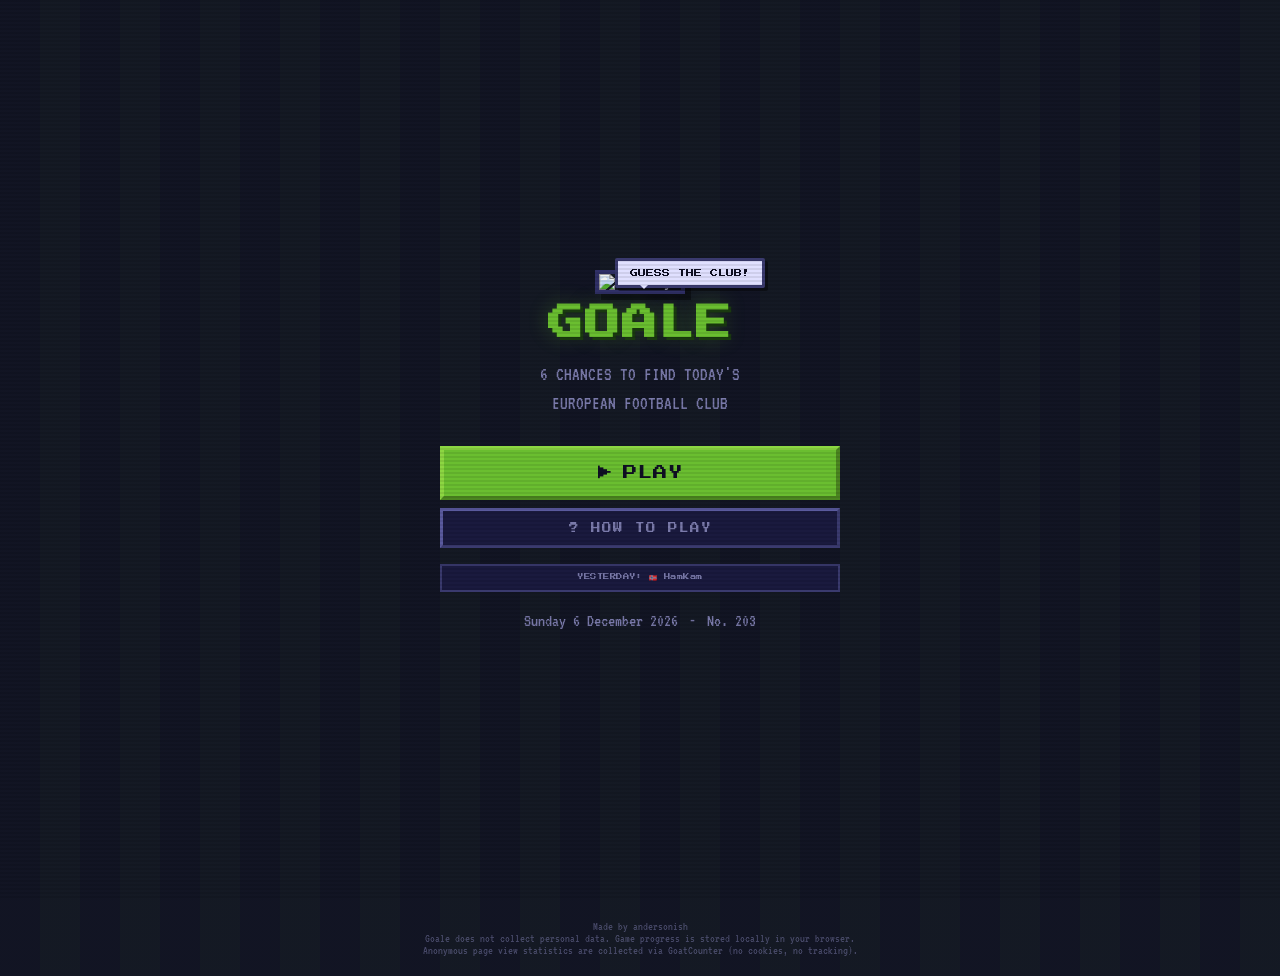
==== index.html @ 018b6a88 "Add SEO improvements: canonical URL, structured data, hreflang, lastmod - Canonical link to avoid du" ====
<!DOCTYPE html>
<html lang="en" xml:lang="en">
<head>
  <meta charset="UTF-8">
  <meta name="viewport" content="width=device-width, initial-scale=1.0">
  <title>Goale — Guess the Club</title>
  <meta name="google-site-verification" content="Tf5qrPupI59DS6K3_4mb2wxy45Oyy7iLuvzYFdG92oQ">
  <meta name="description" content="A daily Wordle-style guessing game for European football clubs. 6 chances to find today's club!">
  <meta property="og:title" content="Goale — Guess the Club">
  <meta property="og:description" content="Can you guess today's European football club in 6 tries? New puzzle every day!">
  <meta property="og:image" content="https://goale.app/og-image.png">
  <meta property="og:url" content="https://goale.app/">
  <meta property="og:type" content="website">
  <meta name="twitter:card" content="summary_large_image">
  <meta name="twitter:title" content="Goale — Guess the Club">
  <meta name="twitter:description" content="Can you guess today's European football club in 6 tries?">
  <meta name="twitter:image" content="https://goale.app/og-image.png">
  <link rel="canonical" href="https://goale.app/">
  <link rel="icon" href="favicon.svg">
  <link rel="preconnect" href="https://fonts.googleapis.com">
  <link rel="preconnect" href="https://fonts.gstatic.com" crossorigin>
  <link href="https://fonts.googleapis.com/css2?family=Press+Start+2P&family=VT323&display=swap" rel="stylesheet">
  <link rel="stylesheet" href="style.css?v=5">
  <script type="application/ld+json">
  {
    "@context": "https://schema.org",
    "@type": "WebApplication",
    "name": "Goale",
    "url": "https://goale.app",
    "description": "A daily Wordle-style guessing game for European football clubs. 6 chances to find today's club!",
    "applicationCategory": "Game",
    "genre": "Puzzle",
    "operatingSystem": "Any",
    "offers": { "@type": "Offer", "price": "0", "priceCurrency": "USD" },
    "author": { "@type": "Person", "name": "andersonish" },
    "inLanguage": "en"
  }
  </script>
</head>
<body>
  <div class="scanlines"></div>

  <!-- Landing page -->
  <div id="landing">
    <div class="landing-content">
      <div class="landing-logo">
        <div class="hero-wrapper">
          <div class="speech-bubble">GUESS THE CLUB!</div>
          <img class="landing-hero" src="hero.png" alt="The Manager" draggable="false">
        </div>
        <h1 class="logo-text">GOALE</h1>
      </div>
      <p class="landing-desc">6 CHANCES TO FIND TODAY'S<br>EUROPEAN FOOTBALL CLUB</p>
      <button id="play-btn"><span>&#9654;</span><span>PLAY</span></button>
      <button id="landing-help-btn">? HOW TO PLAY</button>
      <div id="yesterday" class="yesterday hidden"></div>
      <div class="landing-meta">
        <span id="landing-date"></span>
        <span class="landing-dot">-</span>
        <span id="landing-number"></span>
      </div>
    </div>
  </div>

  <!-- Game view -->
  <div id="game" class="hidden">
    <header>
      <h1 id="logo-btn" style="cursor:pointer">GOALE</h1>
      <div class="header-right">
        <button id="stats-btn" title="Statistics">STATS</button>
        <button id="help-btn" title="How to play">?</button>
      </div>
    </header>

    <div class="guess-legend">
      <span class="legend-item"><span class="legend-box correct"></span> RIGHT SPOT</span>
      <span class="legend-item"><span class="legend-box close"></span> WRONG SPOT</span>
      <span class="legend-item"><span class="legend-box wrong"></span> NOT IN NAME</span>
    </div>

    <main>
      <div id="progress-bar"></div>
      <div id="guesses-container"></div>

      <div id="result-container" class="hidden">
        <div id="result-message"></div>
        <div id="countdown"></div>
        <button id="share-btn">SHARE RESULT</button>
      </div>

      <div id="input-area">
        <div class="input-wrapper">
          <input type="text" id="club-input" placeholder="TYPE A CLUB NAME..." autocomplete="off">
          <button id="guess-btn">GUESS</button>
        </div>
        <div id="autocomplete-list" class="hidden"></div>
      </div>
    </main>
  </div>

  <div id="help-modal" class="modal hidden">
    <div class="modal-content">
      <button class="modal-close">X</button>
      <h2>HOW TO PLAY</h2>
      <p>GUESS THE EUROPEAN FOOTBALL CLUB IN 6 TRIES.</p>

      <div class="help-section">
        <h3>LETTERS</h3>
        <p>EACH LETTER IS COLORED:</p>
        <div class="help-letters">
          <div class="letter-tile correct">A</div>
          <div class="letter-tile close">R</div>
          <div class="letter-tile wrong">S</div>
          <div class="letter-tile wrong">E</div>
        </div>
        <div class="help-legend">
          <div><span class="legend-box correct"></span> = RIGHT LETTER, RIGHT SPOT</div>
          <div><span class="legend-box close"></span> = RIGHT LETTER, WRONG SPOT</div>
          <div><span class="legend-box wrong"></span> = LETTER NOT IN NAME</div>
        </div>
      </div>

      <div class="help-section">
        <h3>CLUES</h3>
        <div class="help-clues">
          <div class="help-row">
            <span class="help-label">LEAGUE</span>
            <span class="pill close">CHAMPIONSHIP</span>
          </div>
          <div class="help-detail">GREEN = EXACT MATCH, YELLOW = RIGHT COUNTRY WRONG LEAGUE, RED = WRONG</div>
          <div class="help-row">
            <span class="help-label">FOUNDED</span>
            <span class="pill wrong">1905 &#9650;</span>
          </div>
          <div class="help-detail">ARROW SHOWS IF ANSWER IS HIGHER OR LOWER</div>
          <div class="help-row">
            <span class="help-label">STADIUM</span>
            <span class="pill wrong">40K &#9660;</span>
          </div>
          <div class="help-row">
            <span class="help-label">NAME</span>
            <span class="pill close">3/7 LETTERS</span>
          </div>
          <div class="help-detail">MATCHING LETTERS OUT OF ANSWER LENGTH</div>
        </div>
      </div>

      <p class="help-footer">A NEW CLUB EVERY DAY!</p>
    </div>
  </div>

  <div id="stats-modal" class="modal hidden">
    <div class="modal-content">
      <button class="modal-close">X</button>
      <h2>STATISTICS</h2>
      <div id="stats-body">
        <div class="stat-item"><span id="stat-played">0</span><label>PLAYED</label></div>
        <div class="stat-item"><span id="stat-won">0</span><label>WON</label></div>
        <div class="stat-item"><span id="stat-streak">0</span><label>STREAK</label></div>
        <div class="stat-item"><span id="stat-max">0</span><label>BEST</label></div>
      </div>
    </div>
  </div>

  <footer class="privacy">
    <div class="made-by">Made by andersonish</div>
    <div class="privacy-text">Goale does not collect personal data. Game progress is stored locally in your browser. Anonymous page view statistics are collected via GoatCounter (no cookies, no tracking).</div>
  </footer>

  <div id="toast" class="hidden"></div>

  <script src="app.js?v=5"></script>
  <script data-goatcounter="https://goale.goatcounter.com/count" async src="//gc.zgo.at/count.js"></script>
</body>
</html>
---- style.css ----
*,*::before,*::after{box-sizing:border-box;margin:0;padding:0}

:root{
  --bg:#0f0f23;
  --card:#1a1a3e;
  --card-border:#3a3a6e;
  --text:#e0e0ff;
  --text-dim:#7a7aaa;
  --green:#6abe30;
  --green-bg:#1a3a10;
  --yellow:#fbf236;
  --yellow-bg:#3a3a10;
  --red:#ac3232;
  --red-bg:#3a1010;
  --gray:#3f3f74;
  --blue:#5b6ee1;
  --pixel-font:'Press Start 2P',monospace;
  --body-font:'VT323',monospace;
}

html{font-size:16px}
body{
  font-family:var(--body-font);
  background:var(--bg);
  background-image:
    repeating-linear-gradient(
      90deg,
      rgba(106,190,48,.03) 0px,
      rgba(106,190,48,.03) 40px,
      rgba(106,190,48,.06) 40px,
      rgba(106,190,48,.06) 80px
    );
  color:var(--text);
  min-height:100dvh;
  display:flex;
  flex-direction:column;
  position:relative;
  image-rendering:pixelated;
}

/* CRT scanline overlay */
.scanlines{
  position:fixed;inset:0;
  background:repeating-linear-gradient(
    0deg,
    transparent,
    transparent 2px,
    rgba(0,0,0,.08) 2px,
    rgba(0,0,0,.08) 4px
  );
  pointer-events:none;
  z-index:999;
}

/* ── Landing page ── */
#landing{
  display:flex;align-items:center;justify-content:center;
  min-height:100dvh;
  padding:40px 20px;
  position:relative;z-index:1;
}
.landing-content{
  text-align:center;
  max-width:400px;width:100%;
  animation:fadeUp .5s ease;
}
@keyframes fadeUp{from{opacity:0;transform:translateY(16px)}to{opacity:1;transform:translateY(0)}}

.landing-logo{
  display:flex;flex-direction:column;align-items:center;
  margin-bottom:20px;
}
.hero-wrapper{
  position:relative;
  display:inline-block;
}
.speech-bubble{
  position:absolute;
  top:-12px;right:-80px;
  background:var(--text);color:var(--bg);
  font-family:var(--pixel-font);
  font-size:.5rem;
  padding:8px 12px;
  border:3px solid var(--card-border);
  border-radius:2px;
  white-space:nowrap;
  box-shadow:3px 3px 0 rgba(0,0,0,.4);
  animation:bobble 2s ease-in-out infinite;
  z-index:2;
}
.speech-bubble::after{
  content:'';position:absolute;
  bottom:-10px;left:20px;
  border:6px solid transparent;
  border-top-color:var(--text);
}
@keyframes bobble{0%,100%{transform:translateY(0)}50%{transform:translateY(-4px)}}
.landing-hero{
  width:220px;
  height:auto;
  margin-bottom:12px;
  border:4px solid var(--card-border);
  image-rendering:auto;
  filter:contrast(1.1) brightness(.95);
  box-shadow:6px 6px 0 rgba(0,0,0,.4);
}
.logo-text{
  font-family:var(--pixel-font);
  font-size:2.2rem;
  color:var(--green);
  text-shadow:3px 3px 0 #1a3a10, 0 0 20px rgba(106,190,48,.3);
  letter-spacing:2px;
}
.landing-tagline{
  font-family:var(--pixel-font);
  font-size:.7rem;
  color:var(--yellow);
  margin-bottom:8px;
  letter-spacing:1px;
}
.landing-desc{
  font-family:var(--body-font);
  font-size:1.2rem;
  color:var(--text-dim);
  line-height:1.5;
  margin-bottom:28px;
}

#play-btn{
  display:flex;align-items:center;justify-content:center;gap:10px;
  width:100%;
  font-family:var(--pixel-font);
  font-size:.9rem;
  background:var(--green);
  color:#0f0f23;
  border:4px solid #4b8520;
  border-top-color:#8cd642;
  border-left-color:#8cd642;
  padding:16px;
  cursor:pointer;
  letter-spacing:1px;
  margin-bottom:8px;
  transition:transform .1s;
}
#play-btn:hover{transform:scale(1.02)}
#play-btn:active{
  transform:scale(.98);
  border-top-color:#4b8520;
  border-left-color:#4b8520;
  border-bottom-color:#8cd642;
  border-right-color:#8cd642;
}

#landing-help-btn{
  display:flex;align-items:center;justify-content:center;gap:8px;
  width:100%;
  font-family:var(--pixel-font);
  font-size:.6rem;
  background:var(--card);
  color:var(--text-dim);
  border:3px solid var(--card-border);
  border-top-color:#5a5a9e;
  border-left-color:#5a5a9e;
  padding:12px;
  cursor:pointer;
  letter-spacing:1px;
}
#landing-help-btn:hover{color:var(--text);background:#22224a}

.yesterday{
  font-family:var(--pixel-font);
  font-size:.4rem;
  color:var(--text-dim);
  margin-top:16px;
  padding:8px 16px;
  border:2px solid var(--card-border);
  background:var(--card);
  letter-spacing:.5px;
}
.landing-meta{
  margin-top:20px;
  font-family:var(--body-font);
  font-size:1.1rem;
  color:var(--text-dim);
}
.landing-dot{margin:0 4px}

.privacy{
  text-align:center;
  font-family:var(--body-font);
  font-size:.75rem;
  color:var(--text-dim);
  opacity:.5;
  padding:20px 16px;
  max-width:480px;
  margin:0 auto;
}

/* ── Game view ── */
#game{display:flex;flex-direction:column;min-height:100dvh}

header{
  display:flex;
  justify-content:space-between;
  align-items:center;
  padding:10px 16px;
  border-bottom:3px solid var(--card-border);
  background:var(--card);
}
header h1{
  font-family:var(--pixel-font);
  font-size:.85rem;
  color:var(--green);
  text-shadow:2px 2px 0 #1a3a10;
  letter-spacing:1px;
}
.header-right{display:flex;gap:6px}
.header-right button{
  font-family:var(--pixel-font);
  font-size:.5rem;
  background:var(--gray);
  color:var(--text);
  border:2px solid #5a5a9e;
  border-top-color:#6a6aae;
  border-left-color:#6a6aae;
  padding:6px 10px;
  cursor:pointer;
}
.header-right button:hover{background:#4a4a84}

/* Legend bar */
.guess-legend{
  display:flex;
  justify-content:center;
  gap:12px;
  padding:8px 16px;
  background:rgba(26,26,62,.6);
  border-bottom:2px solid var(--card-border);
  font-family:var(--pixel-font);
  font-size:.4rem;
  color:var(--text-dim);
}
.legend-item{display:flex;align-items:center;gap:4px}
.legend-box{
  width:12px;height:12px;
  border:2px solid;
  display:inline-block;
}
.legend-box.correct{background:var(--green);border-color:#4b8520}
.legend-box.close{background:var(--yellow);border-color:#c8c020}
.legend-box.wrong{background:var(--gray);border-color:#2a2a54}

/* Main */
main{
  flex:1;display:flex;flex-direction:column;
  max-width:560px;width:100%;margin:0 auto;
  padding:12px;gap:8px;
  position:relative;z-index:1;
}

/* Progress bar */
#progress-bar{
  display:flex;justify-content:center;gap:6px;
  padding:4px 0;
}
.progress-dot{
  width:14px;height:14px;
  border:2px solid var(--card-border);
  border-radius:2px;
  background:var(--card);
  transition:background .3s,border-color .3s;
}
.progress-dot.used{
  background:var(--red-bg);border-color:var(--red);
}
.progress-dot.correct{
  background:var(--green-bg);border-color:var(--green);
}

/* Guess rows */
#guesses-container{display:flex;flex-direction:column;gap:8px}

.guess-row{
  background:var(--card);
  border:3px solid var(--card-border);
  padding:10px;
  opacity:0;transform:translateY(8px);
  animation:slideIn .3s ease forwards;
}
@keyframes slideIn{to{opacity:1;transform:translateY(0)}}

/* Letter tiles */
.letter-row{display:flex;flex-wrap:wrap;gap:3px;margin-bottom:8px}
.letter-tile{
  width:26px;height:30px;
  display:flex;align-items:center;justify-content:center;
  font-family:var(--pixel-font);
  font-size:.55rem;
  text-transform:uppercase;
  border:2px solid;
  animation:popIn .2s ease backwards;
}
.letter-tile:nth-child(1){animation-delay:.02s}
.letter-tile:nth-child(2){animation-delay:.04s}
.letter-tile:nth-child(3){animation-delay:.06s}
.letter-tile:nth-child(4){animation-delay:.08s}
.letter-tile:nth-child(5){animation-delay:.1s}
.letter-tile:nth-child(6){animation-delay:.12s}
.letter-tile:nth-child(7){animation-delay:.14s}
.letter-tile:nth-child(8){animation-delay:.16s}
.letter-tile:nth-child(9){animation-delay:.18s}
.letter-tile:nth-child(10){animation-delay:.2s}
.letter-tile:nth-child(11){animation-delay:.22s}
.letter-tile:nth-child(12){animation-delay:.24s}
.letter-tile:nth-child(13){animation-delay:.26s}
.letter-tile:nth-child(14){animation-delay:.28s}
.letter-tile:nth-child(15){animation-delay:.3s}
.letter-tile:nth-child(16){animation-delay:.32s}
.letter-tile:nth-child(17){animation-delay:.34s}
.letter-tile:nth-child(18){animation-delay:.36s}
.letter-tile:nth-child(19){animation-delay:.38s}
.letter-tile:nth-child(20){animation-delay:.4s}
.letter-tile:nth-child(21){animation-delay:.42s}
.letter-tile:nth-child(22){animation-delay:.44s}
.letter-tile:nth-child(23){animation-delay:.46s}
.letter-tile:nth-child(24){animation-delay:.48s}
.letter-tile:nth-child(25){animation-delay:.5s}

@keyframes popIn{
  0%{transform:scale(0);opacity:0}
  70%{transform:scale(1.1)}
  100%{transform:scale(1);opacity:1}
}

.letter-tile.correct{
  background:var(--green-bg);color:var(--green);
  border-color:#4b8520;
  text-shadow:0 0 6px rgba(106,190,48,.5);
}
.letter-tile.close{
  background:var(--yellow-bg);color:var(--yellow);
  border-color:#c8c020;
  text-shadow:0 0 6px rgba(251,242,54,.4);
}
.letter-tile.wrong{
  background:rgba(63,63,116,.3);color:var(--text-dim);
  border-color:#2a2a54;
}
.letter-tile.space{width:6px;background:transparent;border:none}

/* Hint pills grid */
.hints-row{
  display:grid;
  grid-template-columns:1fr 1fr 1fr 1fr;
  gap:4px;
  perspective:600px;
}

.hint-pill{
  display:flex;flex-direction:column;
  align-items:center;justify-content:center;
  gap:1px;
  min-height:38px;
  padding:4px 6px;
  border:2px solid;
  text-align:center;
  font-family:var(--body-font);
  animation:flipIn .4s ease backwards;
}
.hint-pill:nth-child(1){animation-delay:.3s}
.hint-pill:nth-child(2){animation-delay:.5s}
.hint-pill:nth-child(3){animation-delay:.7s}
.hint-pill:nth-child(4){animation-delay:.9s}

@keyframes flipIn{
  0%{transform:rotateX(90deg);opacity:0}
  60%{transform:rotateX(-10deg);opacity:1}
  100%{transform:rotateX(0deg);opacity:1}
}
.hint-pill .label{
  font-family:var(--pixel-font);
  font-size:.35rem;
  text-transform:uppercase;
  letter-spacing:.5px;
  opacity:.7;
}
.hint-pill .value{font-size:1.1rem;font-weight:bold;overflow:hidden;text-overflow:ellipsis;white-space:nowrap;max-width:100%}
.hint-pill .arrow{font-size:.9rem}

.hint-pill.correct{
  background:var(--green-bg);color:var(--green);
  border-color:#4b8520;
}
.hint-pill.close{
  background:var(--yellow-bg);color:var(--yellow);
  border-color:#c8c020;
}
.hint-pill.wrong{
  background:var(--red-bg);color:var(--red);
  border-color:#5a1010;
}

.color-cell{
  display:flex;flex-direction:column;align-items:center;justify-content:center;
  gap:2px;padding:4px 8px;
}
.color-cell .label{
  font-family:var(--pixel-font);
  font-size:.35rem;opacity:.7;
}
.color-dot{
  width:22px;height:22px;
  border:3px solid var(--gray);
}
.color-dot.match{
  border-color:var(--green);
  box-shadow:0 0 8px rgba(106,190,48,.6);
}

/* Input area */
#input-area{
  position:relative;
  padding-top:8px;
  border-top:3px solid var(--card-border);
}
.input-wrapper{display:flex;gap:6px}
#club-input{
  flex:1;
  background:#12123a;
  border:3px solid var(--card-border);
  padding:12px 14px;
  color:var(--text);
  font-family:var(--body-font);
  font-size:1.2rem;
  outline:none;
}
#club-input:focus{border-color:var(--green)}
#club-input::placeholder{color:var(--text-dim);font-size:1rem}
#club-input:disabled{opacity:.4}

#guess-btn{
  font-family:var(--pixel-font);
  font-size:.55rem;
  background:var(--green);
  color:#0f0f23;
  border:3px solid #4b8520;
  border-top-color:#8cd642;
  border-left-color:#8cd642;
  padding:12px 18px;
  cursor:pointer;
  letter-spacing:.5px;
}
#guess-btn:hover{background:#7ace40}
#guess-btn:active{
  border-top-color:#4b8520;border-left-color:#4b8520;
  border-bottom-color:#8cd642;border-right-color:#8cd642;
}
#guess-btn:disabled{opacity:.3;cursor:default}

/* Autocomplete */
#autocomplete-list{
  position:absolute;
  bottom:100%;
  left:0;right:0;
  background:#12123a;
  border:3px solid var(--card-border);
  max-height:240px;
  overflow-y:auto;
  margin-bottom:4px;
  z-index:10;
}
.ac-item{
  padding:10px 14px;
  cursor:pointer;
  font-family:var(--body-font);
  font-size:1.1rem;
  display:flex;align-items:center;gap:8px;
  border-bottom:2px solid #1a1a4e;
}
.ac-item:last-child{border-bottom:none}
.ac-item:hover,.ac-item.active{background:#1a1a5e;color:var(--yellow)}
.ac-item .ac-flag{font-size:1.1rem}
.ac-item .ac-league{font-size:.9rem;color:var(--text-dim);margin-left:auto}

/* Result */
#result-container{
  text-align:center;
  padding:16px;
  background:var(--card);
  border:3px solid var(--card-border);
}
#result-message{
  font-family:var(--pixel-font);
  font-size:.65rem;
  margin-bottom:8px;
  line-height:1.8;
}
#countdown{
  font-family:var(--pixel-font);
  font-size:.45rem;
  color:var(--yellow);
  margin-bottom:12px;
  letter-spacing:1px;
}
#share-btn{
  font-family:var(--pixel-font);
  font-size:.5rem;
  background:var(--blue);
  color:var(--text);
  border:3px solid #4a5ab0;
  border-top-color:#7a8af0;
  border-left-color:#7a8af0;
  padding:10px 20px;
  cursor:pointer;
  letter-spacing:.5px;
}
#share-btn:hover{background:#6b7ef1}

/* Modals */
.modal{
  position:fixed;inset:0;
  background:rgba(0,0,0,.8);
  display:flex;align-items:center;justify-content:center;
  z-index:100;
}
.modal-content{
  background:var(--card);
  border:4px solid var(--card-border);
  padding:24px;
  max-width:420px;width:90%;
  position:relative;
  box-shadow:8px 8px 0 rgba(0,0,0,.4);
}
.modal-close{
  position:absolute;top:8px;right:10px;
  background:var(--red);
  border:2px solid #7a1a1a;
  color:var(--text);
  font-family:var(--pixel-font);
  font-size:.5rem;
  padding:4px 8px;
  cursor:pointer;
}
.modal-close:hover{background:#cc4242}
.modal h2{
  font-family:var(--pixel-font);
  font-size:.7rem;
  margin-bottom:14px;
  color:var(--green);
  text-shadow:2px 2px 0 #1a3a10;
}
.modal p{
  font-family:var(--body-font);
  font-size:1.1rem;
  color:var(--text-dim);
  margin-bottom:10px;
  line-height:1.5;
}

/* Help */
.help-section{
  margin:14px 0;
  padding:10px;
  border:2px solid var(--card-border);
  background:rgba(0,0,0,.2);
}
.help-section h3{
  font-family:var(--pixel-font);
  font-size:.5rem;
  margin-bottom:8px;
  color:var(--yellow);
}
.help-letters{display:flex;gap:3px;margin-bottom:8px}
.help-letters .letter-tile{width:28px;height:32px;font-size:.6rem}

.help-legend{
  font-family:var(--body-font);
  font-size:1rem;
  color:var(--text-dim);
  line-height:1.8;
}
.help-legend .legend-box{vertical-align:middle;margin-right:4px}

.help-clues{display:flex;flex-direction:column;gap:6px}
.help-row{display:flex;align-items:center;gap:8px;font-size:1rem}
.help-label{
  font-family:var(--pixel-font);
  font-size:.35rem;
  min-width:52px;
  color:var(--text-dim);
}
.help-detail{
  font-family:var(--body-font);
  font-size:.9rem;
  color:var(--text-dim);
  padding-left:60px;
  margin-bottom:4px;
}
.pill{
  font-family:var(--body-font);
  padding:4px 10px;
  font-size:1rem;
  border:2px solid;
}
.pill.correct{background:var(--green-bg);color:var(--green);border-color:#4b8520}
.pill.close{background:var(--yellow-bg);color:var(--yellow);border-color:#c8c020}
.pill.wrong{background:var(--red-bg);color:var(--red);border-color:#5a1010}
.help-footer{
  margin-top:12px;
  font-family:var(--pixel-font);
  font-size:.4rem;
  color:var(--text-dim);
}

/* Stats */
#stats-body{display:flex;gap:16px;justify-content:center}
.stat-item{
  display:flex;flex-direction:column;align-items:center;gap:4px;
  padding:8px 12px;
  border:2px solid var(--card-border);
  background:rgba(0,0,0,.2);
}
.stat-item span{
  font-family:var(--pixel-font);
  font-size:1.2rem;
  color:var(--green);
  text-shadow:1px 1px 0 #1a3a10;
}
.stat-item label{
  font-family:var(--pixel-font);
  font-size:.3rem;
  color:var(--text-dim);
  letter-spacing:.5px;
}

/* Toast */
#toast{
  position:fixed;top:70px;left:50%;transform:translateX(-50%);
  background:var(--yellow);color:#0f0f23;
  padding:10px 24px;
  font-family:var(--pixel-font);
  font-size:.5rem;
  border:3px solid #c8c020;
  z-index:200;
  box-shadow:4px 4px 0 rgba(0,0,0,.4);
  animation:fadeInOut 2s ease forwards;
}
@keyframes fadeInOut{
  0%{opacity:0;transform:translateX(-50%) translateY(-8px)}
  15%{opacity:1;transform:translateX(-50%) translateY(0)}
  85%{opacity:1;transform:translateX(-50%) translateY(0)}
  100%{opacity:0;transform:translateX(-50%) translateY(-8px)}
}

.hidden{display:none!important}

::-webkit-scrollbar{width:6px}
::-webkit-scrollbar-track{background:var(--bg)}
::-webkit-scrollbar-thumb{background:var(--gray)}

@media(max-width:480px){
  .letter-tile{width:20px;height:24px;font-size:.45rem}
  .hints-row{grid-template-columns:1fr 1fr;gap:4px}
  .color-cell{grid-column:span 2;flex-direction:row;gap:8px}
  main{padding:8px}
  .logo-text{font-size:1.6rem}
  .guess-legend{font-size:.35rem;gap:6px}
}
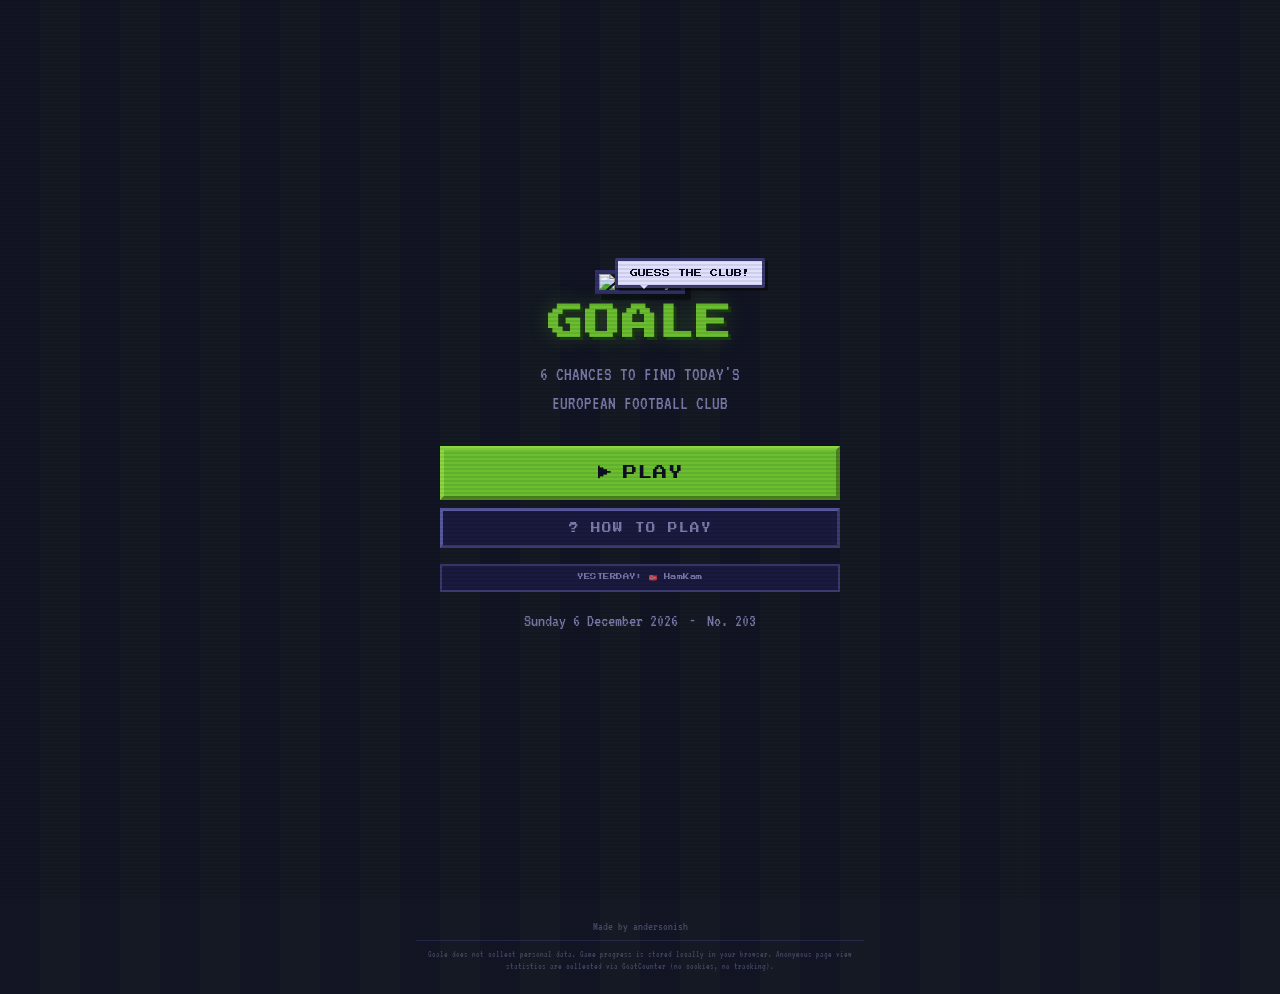
==== commit 5ae27728: "Add hint system: reveal country after 3 wrong guesses - Hint button appears after guess 3, reveals t" ====
--- a/index.html
+++ b/index.html
@@ -20,7 +20,7 @@
   <link rel="preconnect" href="https://fonts.googleapis.com">
   <link rel="preconnect" href="https://fonts.gstatic.com" crossorigin>
   <link href="https://fonts.googleapis.com/css2?family=Press+Start+2P&family=VT323&display=swap" rel="stylesheet">
-  <link rel="stylesheet" href="style.css?v=5">
+  <link rel="stylesheet" href="style.css?v=6">
   <script type="application/ld+json">
   {
     "@context": "https://schema.org",
@@ -89,6 +89,7 @@
       </div>
 
       <div id="input-area">
+        <button id="hint-btn" class="hidden">💡 REVEAL COUNTRY</button>
         <div class="input-wrapper">
           <input type="text" id="club-input" placeholder="TYPE A CLUB NAME..." autocomplete="off">
           <button id="guess-btn">GUESS</button>
@@ -169,7 +170,7 @@
 
   <div id="toast" class="hidden"></div>
 
-  <script src="app.js?v=5"></script>
+  <script src="app.js?v=6"></script>
   <script data-goatcounter="https://goale.goatcounter.com/count" async src="//gc.zgo.at/count.js"></script>
 </body>
 </html>
--- a/style.css
+++ b/style.css
@@ -188,12 +188,21 @@
 .privacy{
   text-align:center;
   font-family:var(--body-font);
-  font-size:.75rem;
   color:var(--text-dim);
   opacity:.5;
   padding:20px 16px;
   max-width:480px;
   margin:0 auto;
+}
+.privacy .made-by{
+  font-size:.75rem;
+  margin-bottom:8px;
+  padding-bottom:8px;
+  border-bottom:1px solid var(--card-border);
+}
+.privacy .privacy-text{
+  font-size:.55rem;
+  line-height:1.4;
 }
 
 /* ── Game view ── */
@@ -423,6 +432,24 @@
   padding-top:8px;
   border-top:3px solid var(--card-border);
 }
+#hint-btn{
+  width:100%;
+  font-family:var(--body-font);
+  font-size:1.1rem;
+  background:var(--yellow-bg);
+  color:var(--yellow);
+  border:3px solid #c8c020;
+  padding:10px;
+  cursor:pointer;
+  letter-spacing:1px;
+  margin-bottom:8px;
+  animation:hintPulse 2s ease-in-out infinite;
+}
+#hint-btn:hover{background:#4a4a18}
+@keyframes hintPulse{
+  0%,100%{box-shadow:0 0 0 rgba(251,242,54,0)}
+  50%{box-shadow:0 0 12px rgba(251,242,54,.3)}
+}
 .input-wrapper{display:flex;gap:6px}
 #club-input{
   flex:1;
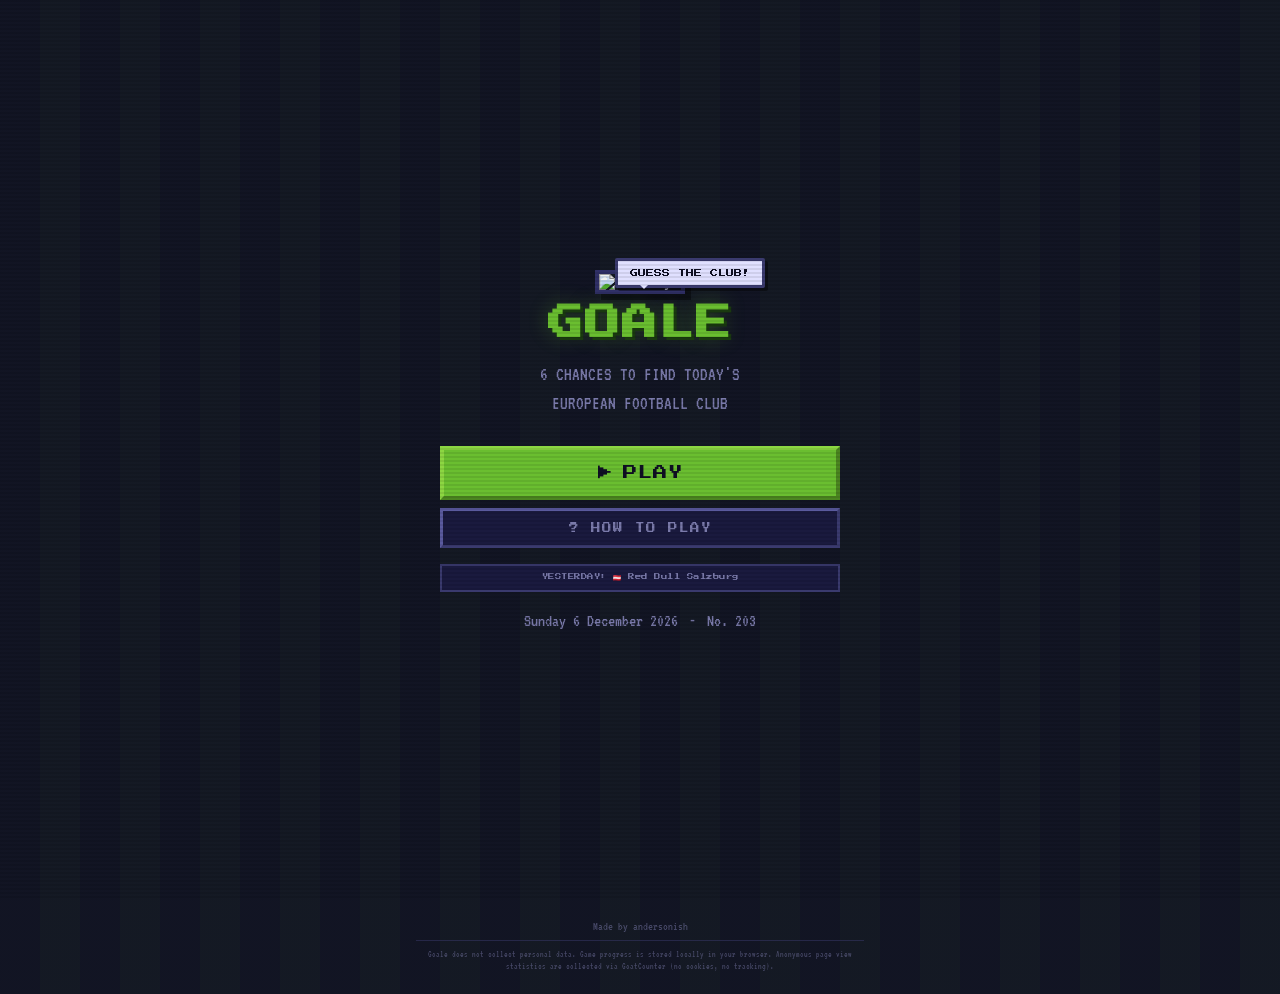
==== commit 678cb81d: "Fix cross-browser shuffle: replace Array.sort with Fisher-Yates Array.sort comparator count varies b" ====
--- a/index.html
+++ b/index.html
@@ -89,7 +89,7 @@
       </div>
 
       <div id="input-area">
-        <button id="hint-btn" class="hidden">💡 REVEAL COUNTRY</button>
+        <button id="hint-btn" class="hidden">💡 USE HINT</button>
         <div class="input-wrapper">
           <input type="text" id="club-input" placeholder="TYPE A CLUB NAME..." autocomplete="off">
           <button id="guess-btn">GUESS</button>
@@ -170,7 +170,7 @@
 
   <div id="toast" class="hidden"></div>
 
-  <script src="app.js?v=6"></script>
+  <script src="app.js?v=7"></script>
   <script data-goatcounter="https://goale.goatcounter.com/count" async src="//gc.zgo.at/count.js"></script>
 </body>
 </html>
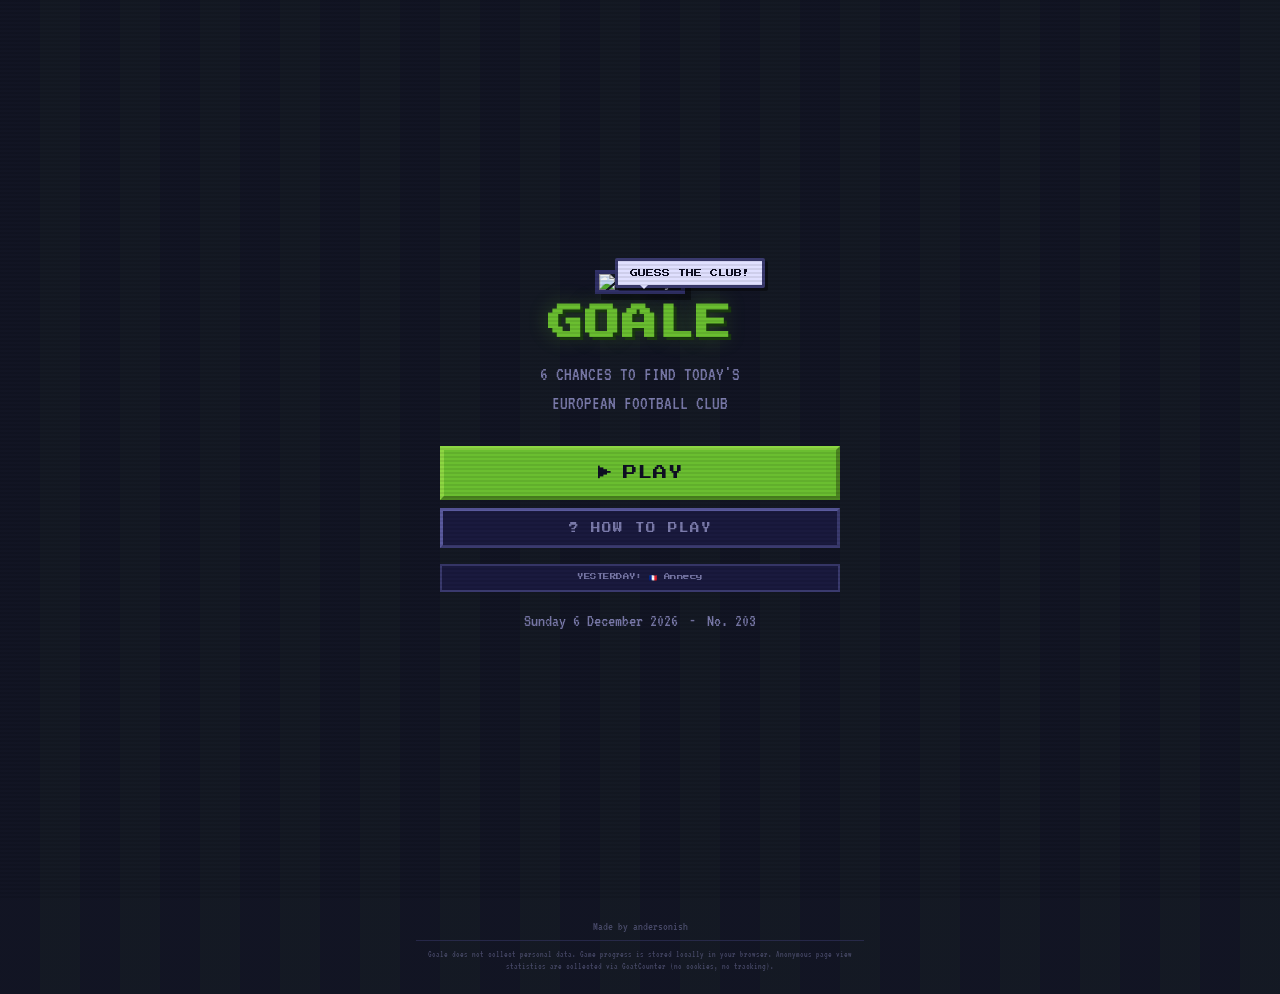
==== commit bd40e06a: "Audit fixes: compress hero (9.3MB→221KB), cache shuffle, deduplicate epoch, fetch error handling, th" ====
--- a/index.html
+++ b/index.html
@@ -3,6 +3,7 @@
 <head>
   <meta charset="UTF-8">
   <meta name="viewport" content="width=device-width, initial-scale=1.0">
+  <meta name="theme-color" content="#0f0f23">
   <title>Goale — Guess the Club</title>
   <meta name="google-site-verification" content="Tf5qrPupI59DS6K3_4mb2wxy45Oyy7iLuvzYFdG92oQ">
   <meta name="description" content="A daily Wordle-style guessing game for European football clubs. 6 chances to find today's club!">
